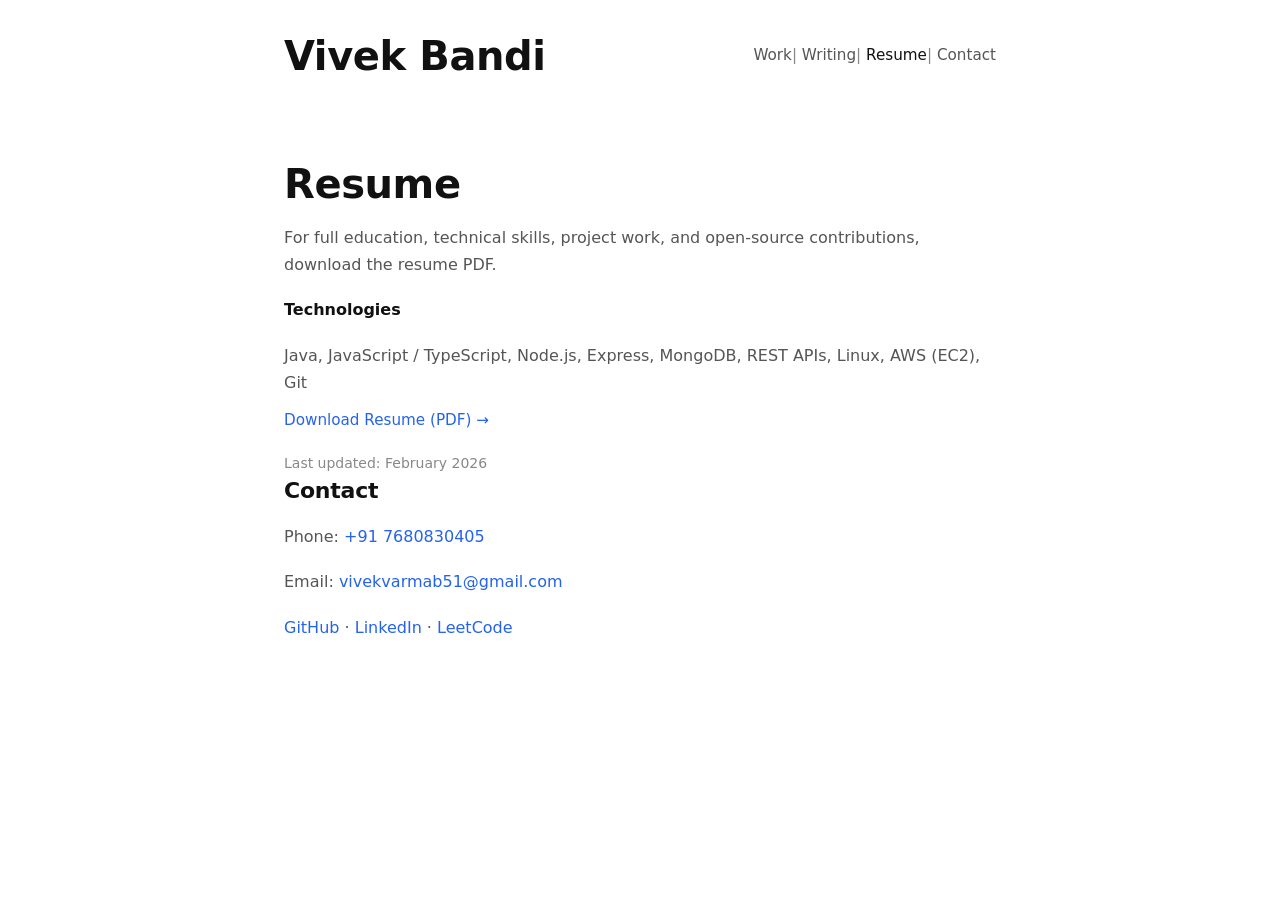
==== resume.html @ 7fa60c81 "update" ====
<!doctype html>
<html lang="en">
  <head>
    <meta charset="UTF-8" />
    <meta name="viewport" content="width=device-width, initial-scale=1" />
    <meta name="description" content="Resume and experience summary." />
    <title>Resume — Vivek Bandi</title>
    <link rel="stylesheet" href="styles.css" />
  </head>
  <body>
    <div class="container">
      <header class="site-header">
        <div class="site-topline">
          <a class="site-name" href="index.html">Vivek Bandi</a>
          <nav aria-label="Primary">
            <ul class="site-nav">
              <li><a href="work.html">Work</a></li>
              <li><a href="writing.html">Writing</a></li>
              <li><a href="resume.html" class="active">Resume</a></li>
              <li><a href="#contact">Contact</a></li>
            </ul>
          </nav>
        </div>
      </header>

      <main>
        <section class="section" aria-labelledby="resume-heading">
          <h1 id="resume-heading">Resume</h1>
          <p>
            For full education, technical skills, project work, and open-source contributions, download
            the resume PDF.
          </p>
          <p class="case-block"><strong>Technologies</strong></p>
          <p>
            Java, JavaScript / TypeScript, Node.js, Express, MongoDB, REST APIs, Linux, AWS (EC2), Git
          </p>
          <p class="inline-links">
            <a href="Vivek_Bandi.pdf" download>Download Resume (PDF) →</a>
          </p>
          <p class="meta">Last updated: February 2026</p>
        </section>
      </main>

      <footer class="site-footer section" id="contact" aria-labelledby="contact-heading">
        <h2 id="contact-heading">Contact</h2>
        <p>Phone: <a href="tel:+917680830405">+91 7680830405</a></p>
        <p>Email: <a href="mailto:vivekvarmab51@gmail.com">vivekvarmab51@gmail.com</a></p>
        <p>
          <a href="https://github.com/vivek-bandi" target="_blank" rel="noopener noreferrer">GitHub</a>
          ·
          <a href="https://www.linkedin.com/in/vivek-varma-287141303/" target="_blank" rel="noopener noreferrer">LinkedIn</a>
          ·
          <a href="https://leetcode.com/u/Vivekvarmabandi/" target="_blank" rel="noopener noreferrer">LeetCode</a>
        </p>
      </footer>
    </div>
  </body>
</html>
---- styles.css ----
/* =========================================
   Base / Design Tokens
   -----------------------------------------
   Minimal, document-style visual system.
   ========================================= */
:root {
  --bg: #ffffff;
  --text-primary: #111111;
  --text-secondary: #555555;
  --text-meta: #888888;
  --link: #2563eb;
  --max-width: 760px;
  --page-padding-desktop: 24px;
  --page-padding-mobile: 20px;
}

/* =========================================
   Global Reset (light-touch)
   ========================================= */
* {
  box-sizing: border-box;
}

html {
  background: var(--bg);
  color: var(--text-primary);
  font-size: 16px;
  -webkit-text-size-adjust: 100%;
}

body {
  margin: 0;
  font-family: system-ui, -apple-system, "Segoe UI", Inter, Roboto, Helvetica, Arial, sans-serif;
  font-size: 16px;
  line-height: 1.7;
  text-rendering: optimizeLegibility;
}

/* =========================================
   Layout Wrapper
   -----------------------------------------
   Centered reading column with generous
   white space on desktop, tighter on mobile.
   ========================================= */
.container {
  max-width: var(--max-width);
  margin: 0 auto;
  padding: 32px var(--page-padding-desktop) 96px;
}

/* =========================================
   Header / Navigation
   -----------------------------------------
   Quiet, text-only top navigation aligned
   to the right. It wraps naturally on small
   screens without changing structure.
   ========================================= */
.site-header {
  margin-bottom: 80px;
}

.site-topline {
  display: flex;
  justify-content: space-between;
  align-items: center;
  flex-wrap: wrap;
  gap: 12px 24px;
}

.site-name {
  color: var(--text-primary);
  font-size: 2.5rem;
  font-weight: 600;
  line-height: 1.2;
  letter-spacing: -0.01em;
  text-decoration: none;
}

.site-nav {
  display: flex;
  flex-wrap: wrap;
  gap: 0;
  margin: 0;
  padding: 0;
  list-style: none;
}

.site-nav li {
  color: var(--text-meta);
  font-size: 0.95rem;
}

.site-nav a {
  color: var(--text-secondary);
}

.site-nav a.active {
  color: var(--text-primary);
}

.site-nav li + li::before {
  content: " | ";
  color: var(--text-meta);
}

/* =========================================
   Typography
   ========================================= */
h1,
h2,
h3,
h4,
p,
ul,
ol {
  margin: 0;
}

h1 {
  font-size: 2.5rem;
  line-height: 1.2;
  letter-spacing: -0.01em;
  margin-bottom: 16px;
}

h2 {
  font-size: 1.375rem;
  line-height: 1.35;
  letter-spacing: -0.01em;
  margin-bottom: 18px;
}

h3 {
  font-size: 1.05rem;
  line-height: 1.45;
  letter-spacing: -0.01em;
  margin-bottom: 10px;
}

p,
li {
  color: var(--text-secondary);
  font-size: 1rem;
}

p + p {
  margin-top: 18px;
}

.meta {
  color: var(--text-meta);
  font-size: 0.875rem;
}

a {
  color: var(--link);
  text-decoration: none;
}

a:hover,
a:focus-visible {
  text-decoration: underline;
  outline: none;
}

/* =========================================
   Vertical Rhythm
   -----------------------------------------
   Documentation-like flow, no boxed blocks.
   ========================================= */
.section {
  margin-top: 80px;
}

.section:first-of-type {
  margin-top: 0;
}

.item {
  margin-top: 40px;
}

.item:first-of-type {
  margin-top: 0;
}

.inline-links {
  margin-top: 12px;
  font-size: 0.95rem;
}

.inline-links a + a {
  margin-left: 16px;
}

.case-block {
  margin-top: 18px;
}

.case-block strong {
  color: var(--text-primary);
  font-weight: 600;
}

.text-list {
  list-style: none;
  margin: 0;
  padding: 0;
}

.text-list li {
  margin-top: 14px;
}

.text-list li:first-of-type {
  margin-top: 0;
}

.site-footer {
  margin-top: 96px;
}

/* =========================================
   Responsive Tweaks
   -----------------------------------------
   Same structure, narrower reading space.
   ========================================= */
@media (max-width: 640px) {
  .container {
    padding: 24px var(--page-padding-mobile) 72px;
  }

  h1 {
    font-size: 1.75rem;
  }

  .site-name {
    font-size: 1.75rem;
  }

  h2 {
    font-size: 1.375rem;
  }
}
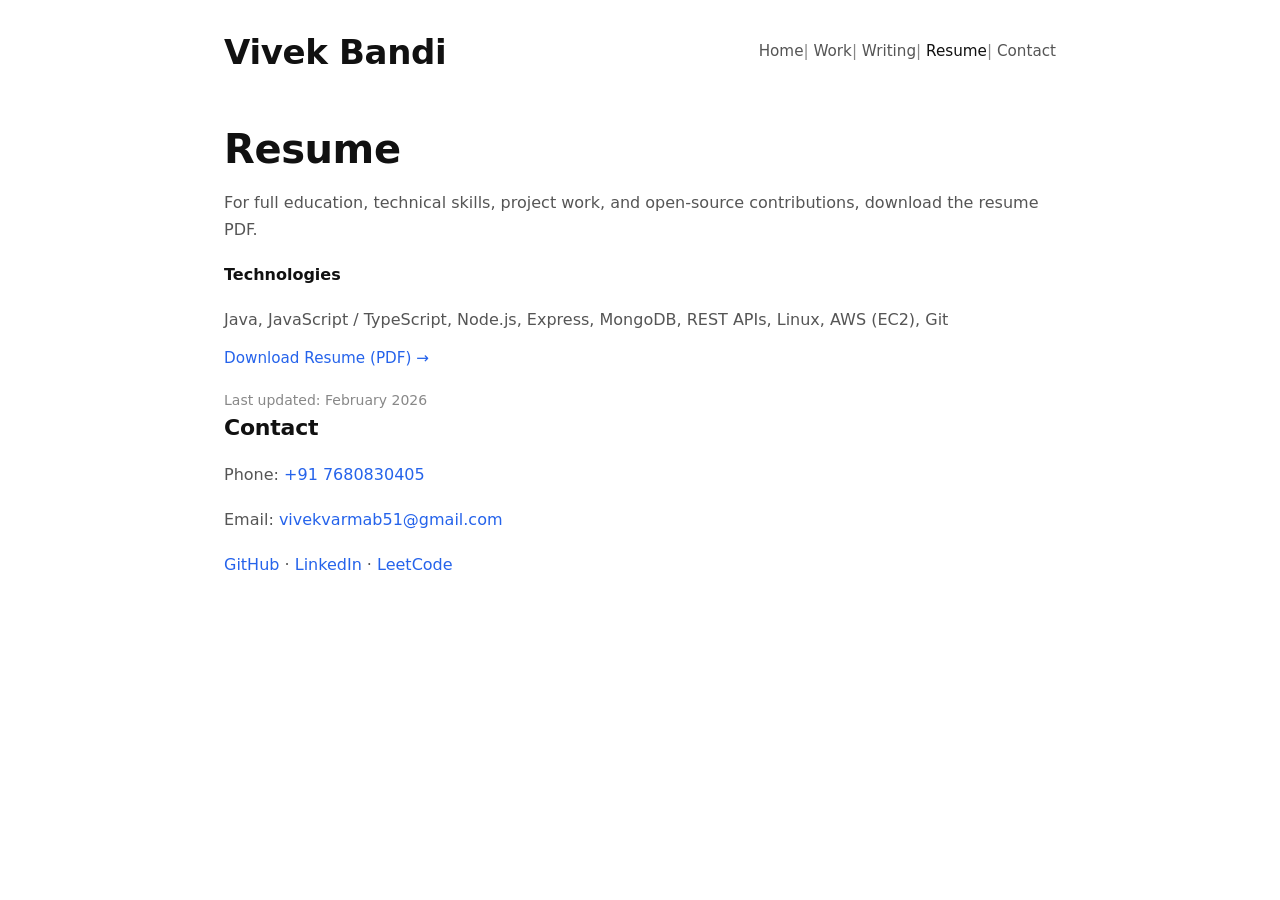
==== commit 09f14cad: "details update" ====
--- a/resume.html
+++ b/resume.html
@@ -14,6 +14,7 @@
           <a class="site-name" href="index.html">Vivek Bandi</a>
           <nav aria-label="Primary">
             <ul class="site-nav">
+              <li><a href="index.html">Home</a></li>
               <li><a href="work.html">Work</a></li>
               <li><a href="writing.html">Writing</a></li>
               <li><a href="resume.html" class="active">Resume</a></li>
--- a/styles.css
+++ b/styles.css
@@ -9,7 +9,7 @@
   --text-secondary: #555555;
   --text-meta: #888888;
   --link: #2563eb;
-  --max-width: 760px;
+  --max-width: 880px;
   --page-padding-desktop: 24px;
   --page-padding-mobile: 20px;
 }
@@ -56,7 +56,7 @@
    screens without changing structure.
    ========================================= */
 .site-header {
-  margin-bottom: 80px;
+  margin-bottom: 52px;
 }
 
 .site-topline {
@@ -69,7 +69,7 @@
 
 .site-name {
   color: var(--text-primary);
-  font-size: 2.5rem;
+  font-size: 2.125rem;
   font-weight: 600;
   line-height: 1.2;
   letter-spacing: -0.01em;
@@ -169,7 +169,7 @@
    Documentation-like flow, no boxed blocks.
    ========================================= */
 .section {
-  margin-top: 80px;
+  margin-top: 60px;
 }
 
 .section:first-of-type {
@@ -217,7 +217,7 @@
 }
 
 .site-footer {
-  margin-top: 96px;
+  margin-top: 72px;
 }
 
 /* =========================================
